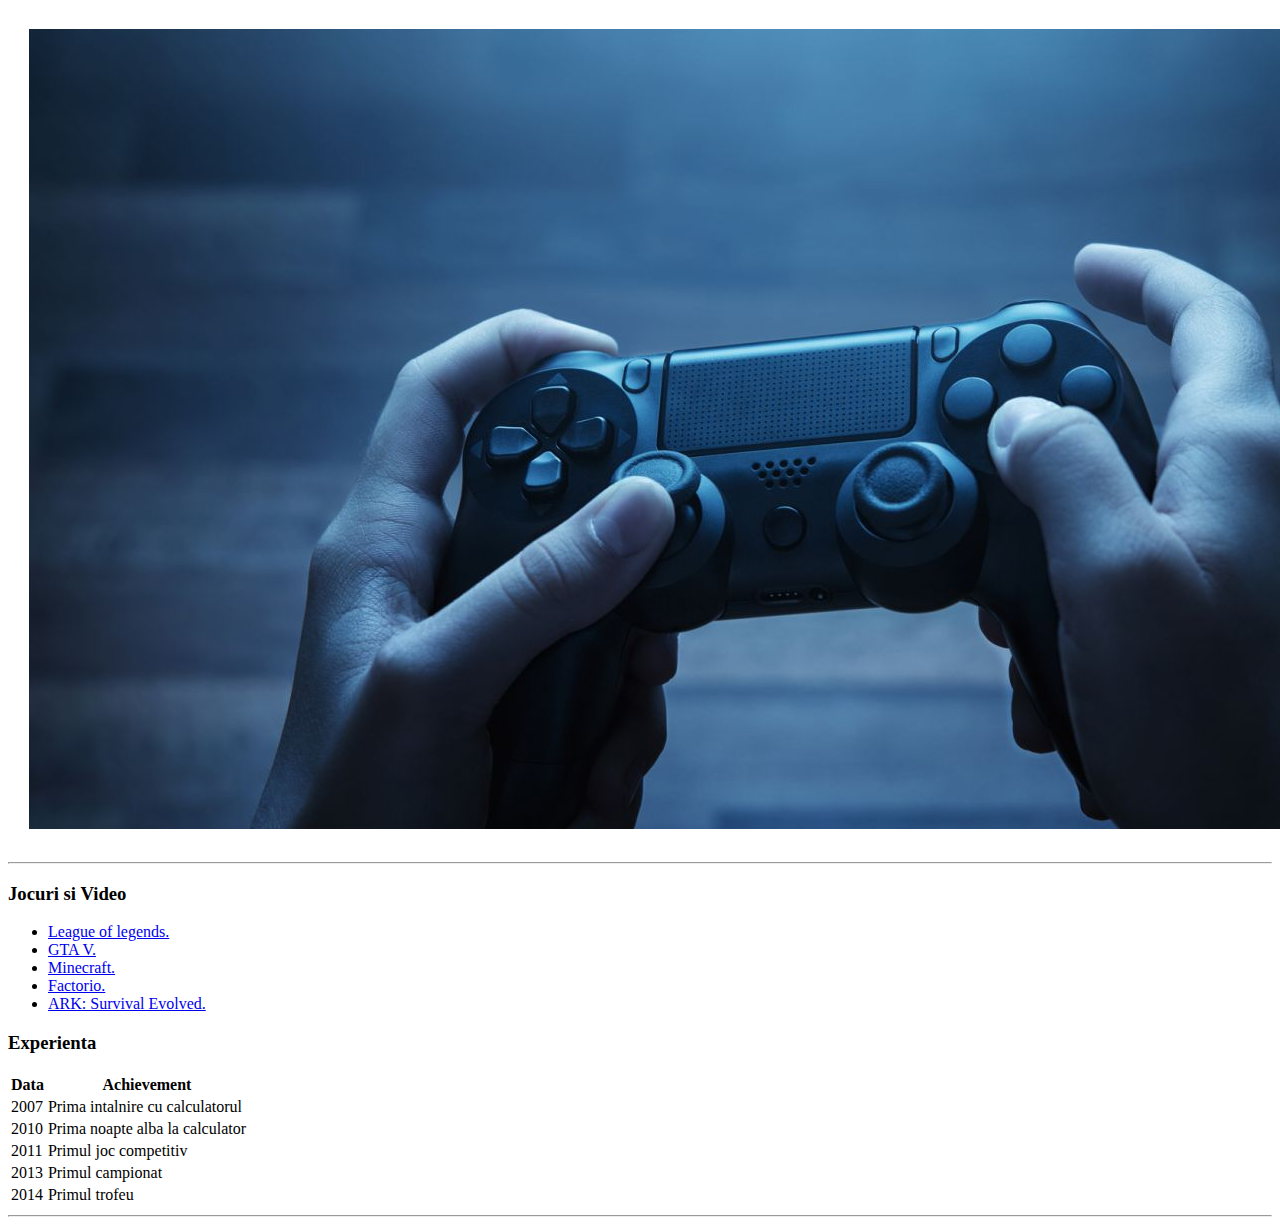
==== index.html @ 5ecfc6a0 "Initial site files" ====
<!DOCTYPE html>
<html>
    <head>
        <meta charset="utf-8">
        <title>Site-ul vrabiutei</title>
    </head>
    <body>
        <table cellspacing="20">
            <tr>
                <td><img src="images/joystick.jpg" alt="poza cu un joystick"></td>
                <td><h1><a href="https://www.youtube.com/channel/UChTo36NAsrfIpQ6MVQkenPA">Randunel</a></h1>
                    <p><em>Jucator profesionist de jocuri <strong>video</strong>.</em></p>
                    <p>Ma joc pe calculator de la varsta frageda de 5 ani asa ca am decis sa devin un profesionist.</p>
                    <a href="contact.html">Date de contact.</a></td>
            </tr>
        </table>
        
        
        <hr>
        <h3>Jocuri si Video</h3>
        <ul>
            <li><a href="https://www.leagueoflegends.com/en-gb/">League of legends.</a></li>
            <li><a href="https://www.rockstargames.com/gta-v">GTA V.</a></li>
            <li><a href="https://www.minecraft.net/en-us">Minecraft.</a></li>
            <li><a href="https://www.factorio.com">Factorio.</a></li>
            <li><a href="ARK.html">ARK: Survival Evolved.</a></li>
        </ul>

        <h3>Experienta</h3>
        <table>
            <thead>
                <tr>
                    <th>Data</th>
                    <th>Achievement</th>
                </tr>
            </thead>

            <tbody>
                <tr>
                    <td>2007</td>
                    <td>Prima intalnire cu calculatorul</td>
                </tr>
                <tr>
                    <td>2010</td>
                    <td>Prima noapte alba la calculator</td>
                </tr>
                <tr>
                    <td>2011</td>
                    <td>Primul joc competitiv</td>
                </tr>
                <tr>
                    <td>2013</td>
                    <td>Primul campionat</td>
                </tr>
                <tr>
                    <td>2014</td>
                    <td>Primul trofeu</td>
                </tr>
            </tbody>

            <tfoot>

            </tfoot>
            
        </table>
        <hr>
    </body>
</html>
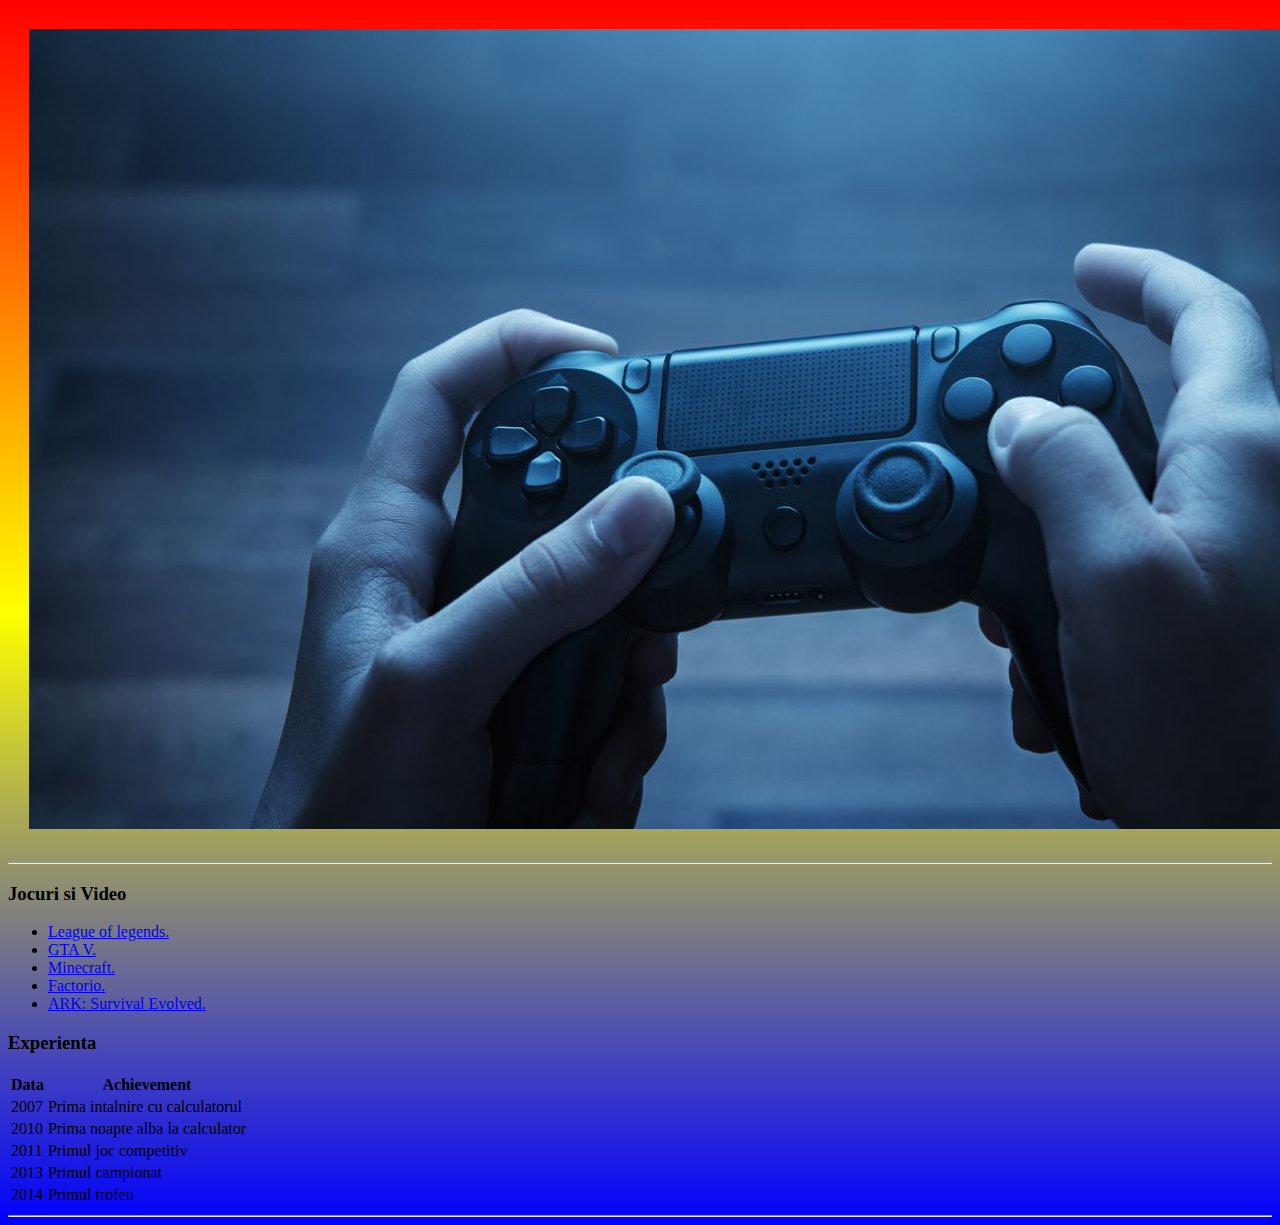
==== commit 7c8031ce: "Solo CSS" ====
--- a/index.html
+++ b/index.html
@@ -1,10 +1,17 @@
 <!DOCTYPE html>
 <html>
     <head>
+
+        <style>
+            hr{
+                border-width: 1px;
+            }
+        </style>
+
         <meta charset="utf-8">
         <title>Site-ul vrabiutei</title>
     </head>
-    <body>
+    <body style="background: linear-gradient(red, yellow, blue);">
         <table cellspacing="20">
             <tr>
                 <td><img src="images/joystick.jpg" alt="poza cu un joystick"></td>
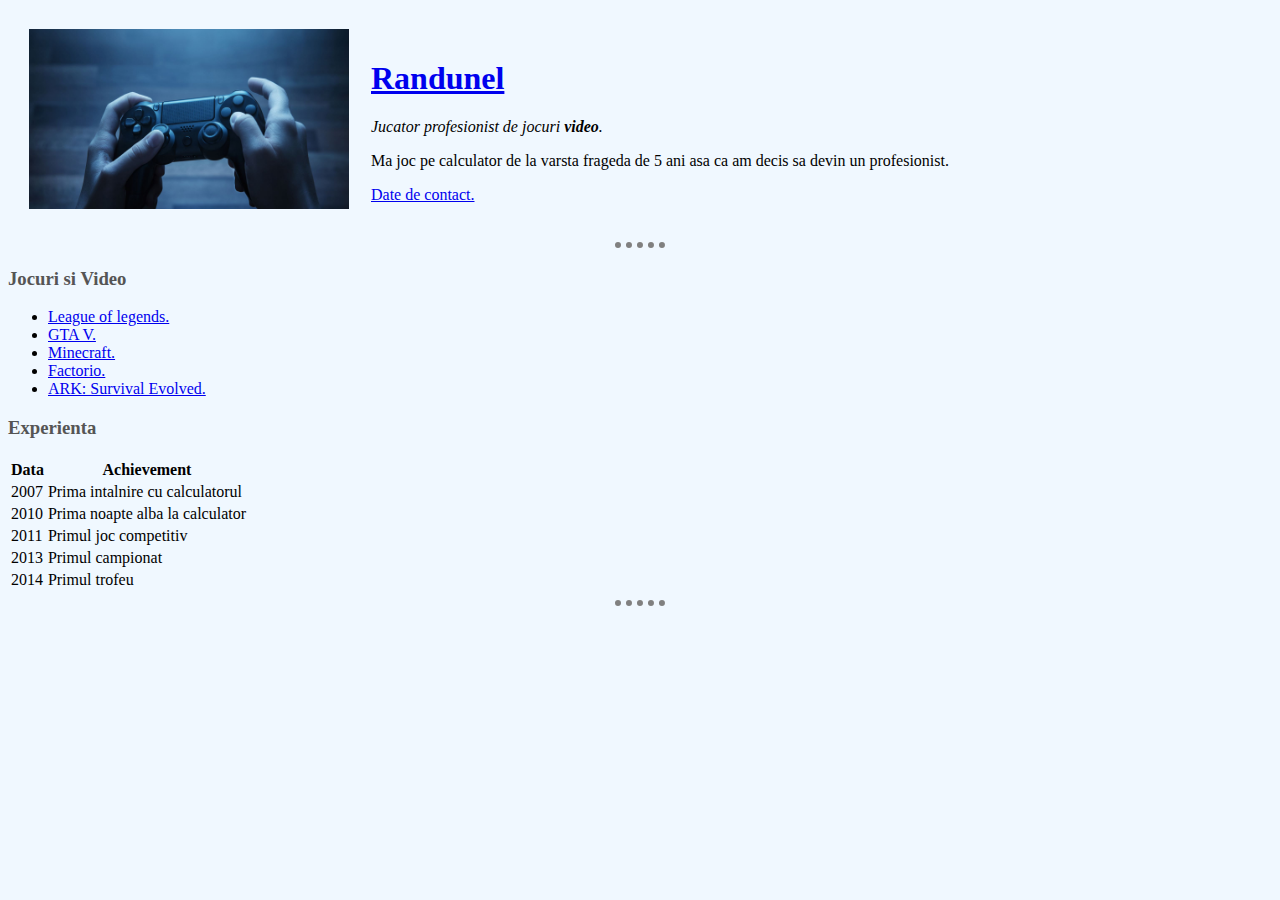
==== commit c6da9dbd: "CSS Lesson" ====
--- a/index.html
+++ b/index.html
@@ -1,20 +1,14 @@
 <!DOCTYPE html>
 <html>
     <head>
-
-        <style>
-            hr{
-                border-width: 1px;
-            }
-        </style>
-
         <meta charset="utf-8">
         <title>Site-ul vrabiutei</title>
+        <link rel="stylesheet" href="css/styles.css">
     </head>
-    <body style="background: linear-gradient(red, yellow, blue);">
+    <body>
         <table cellspacing="20">
             <tr>
-                <td><img src="images/joystick.jpg" alt="poza cu un joystick"></td>
+                <td><img src="images/joystick.jpg" alt="poza cu un joystick" height="180", width="320"></td>
                 <td><h1><a href="https://www.youtube.com/channel/UChTo36NAsrfIpQ6MVQkenPA">Randunel</a></h1>
                     <p><em>Jucator profesionist de jocuri <strong>video</strong>.</em></p>
                     <p>Ma joc pe calculator de la varsta frageda de 5 ani asa ca am decis sa devin un profesionist.</p>
--- a/css/styles.css
+++ b/css/styles.css
@@ -0,0 +1,20 @@
+hr{
+    height: 1px;
+    width: 50px;
+    border-top-style: dotted;
+    border-right-style: none;
+    border-bottom-style: none;
+    border-left-style: none;
+    
+    border-width: 6px;
+    border-color: gray;
+    background-color: none;
+}
+
+h1, h3{
+    color: #555555;
+}
+
+body{
+    background-color: aliceblue;
+}